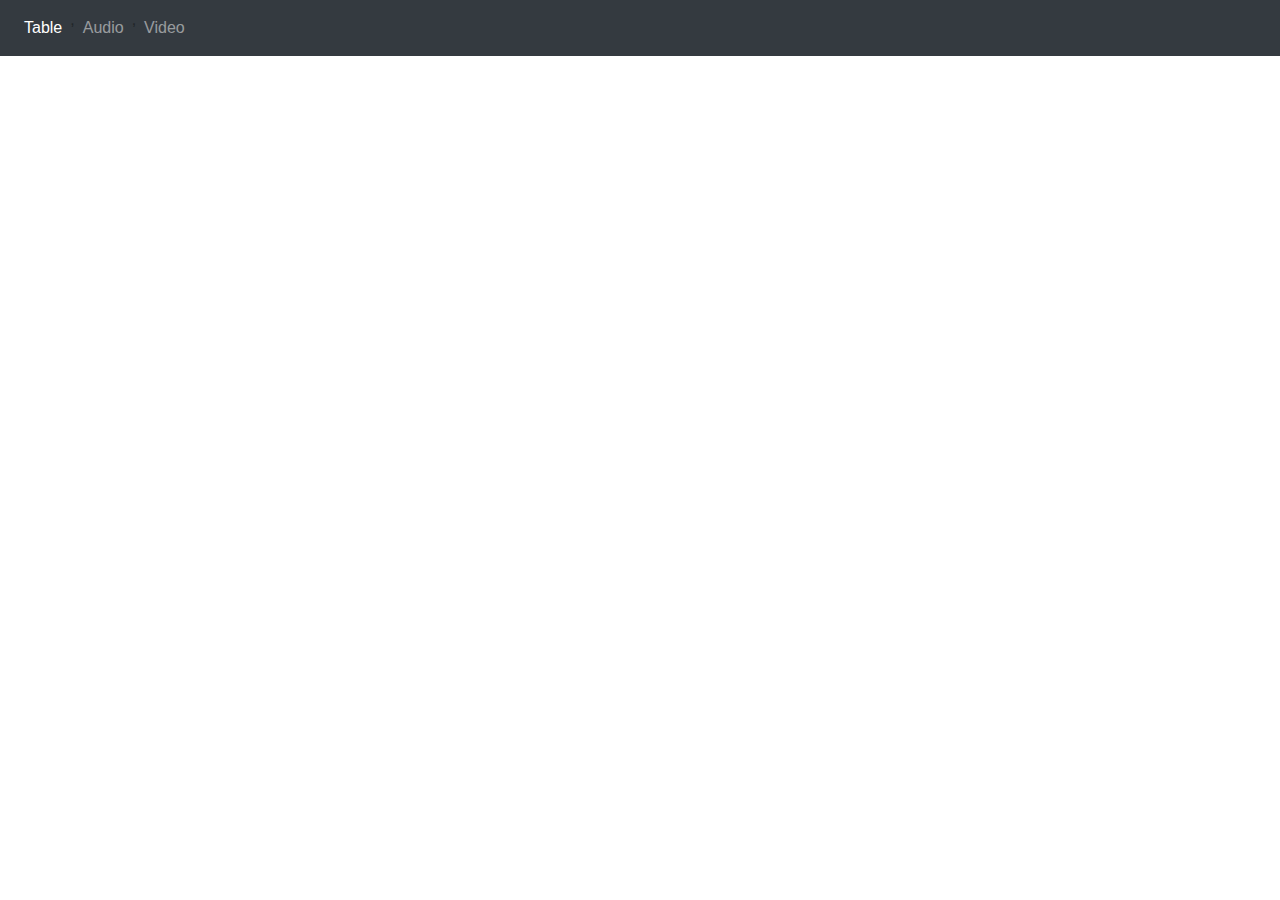
==== index.html @ 00e27098 "Init" ====
<!DOCTYPE html>
<html>
    
<head>
    <meta charset="UTF-8">
    <meta name="viewport" content="width=device-width, initial-scale=1.0">
    <meta http-equiv="X-UA-Compatible" content="ie=edge">
    <link rel="stylesheet" href="https://maxcdn.bootstrapcdn.com/bootstrap/4.0.0/css/bootstrap.min.css" integrity="sha384-Gn5384xqQ1aoWXA+058RXPxPg6fy4IWvTNh0E263XmFcJlSAwiGgFAW/dAiS6JXm" crossorigin="anonymous">
    <title>NiketaScript</title>
</head>
<body>
<div id="navbar-table"></div>
<div id="table"></div>
    <script src="scripts/navbar.js"></script>
</body>
</html>
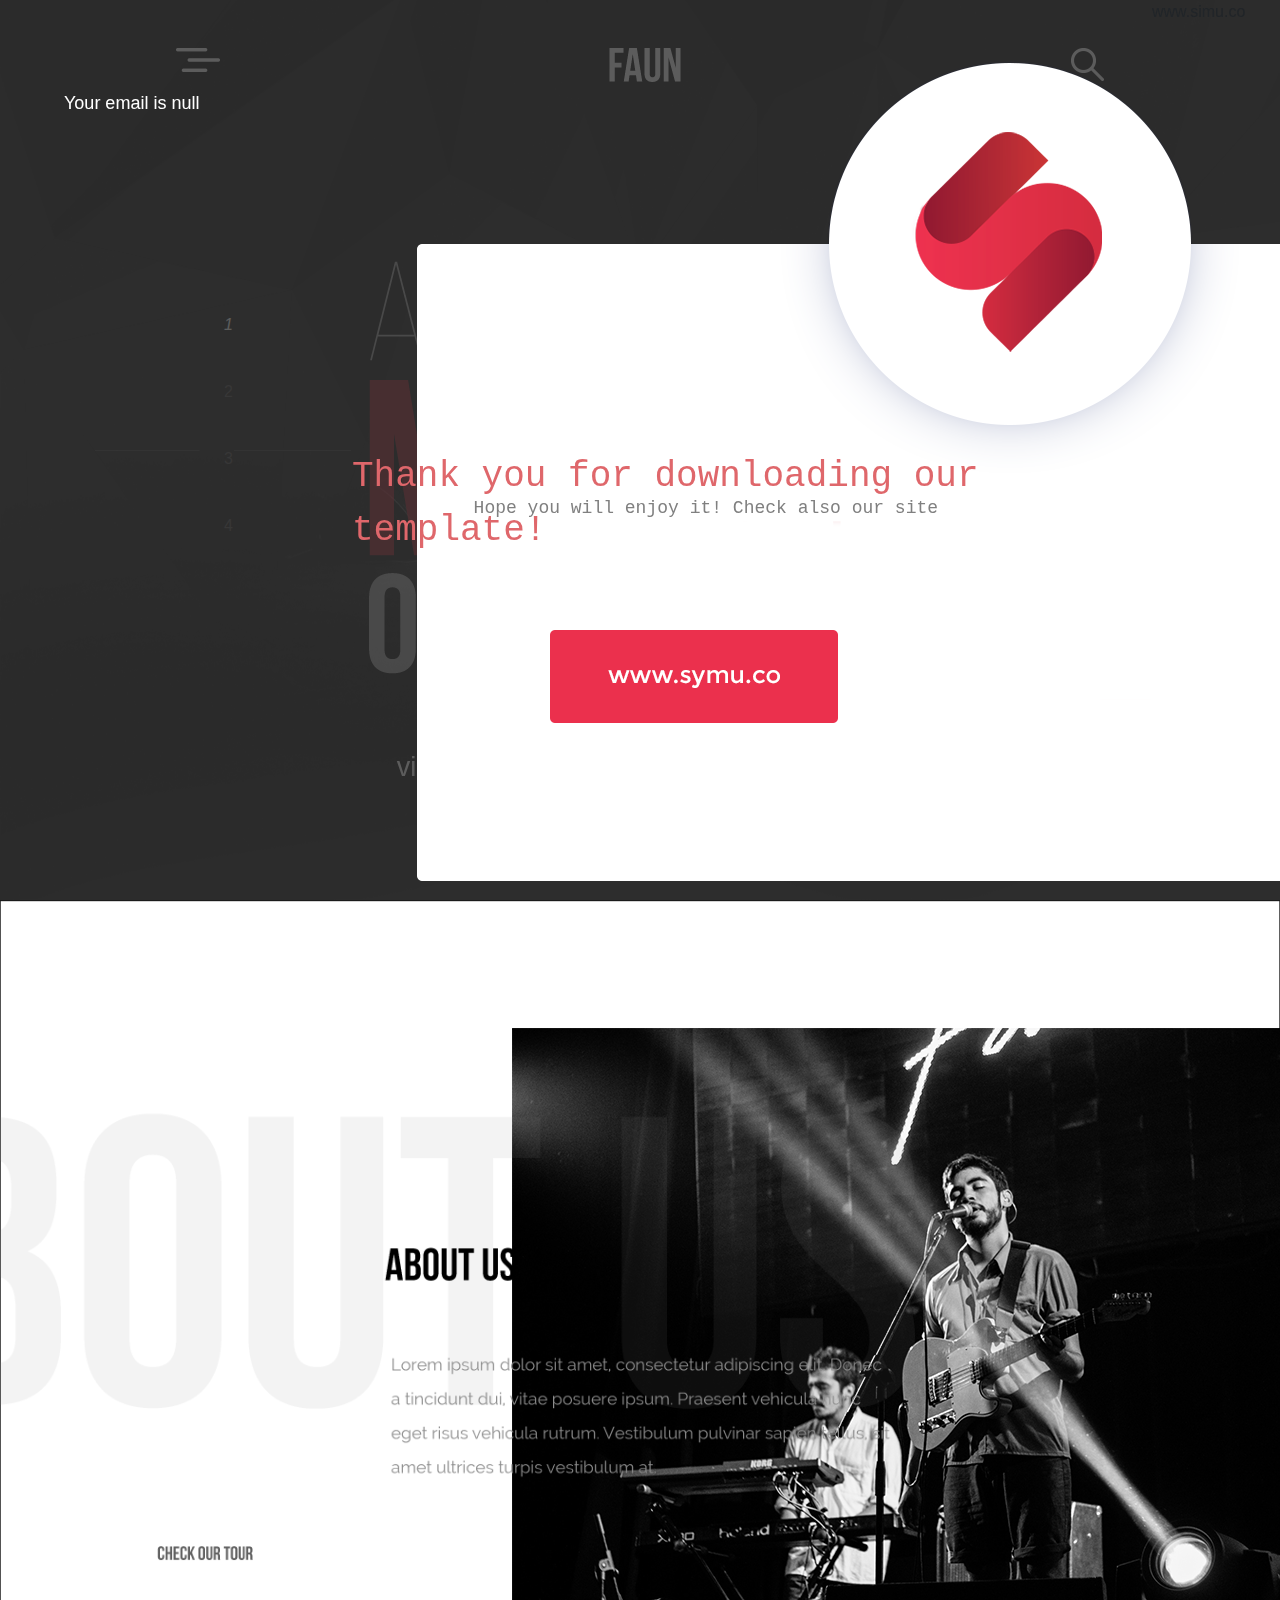
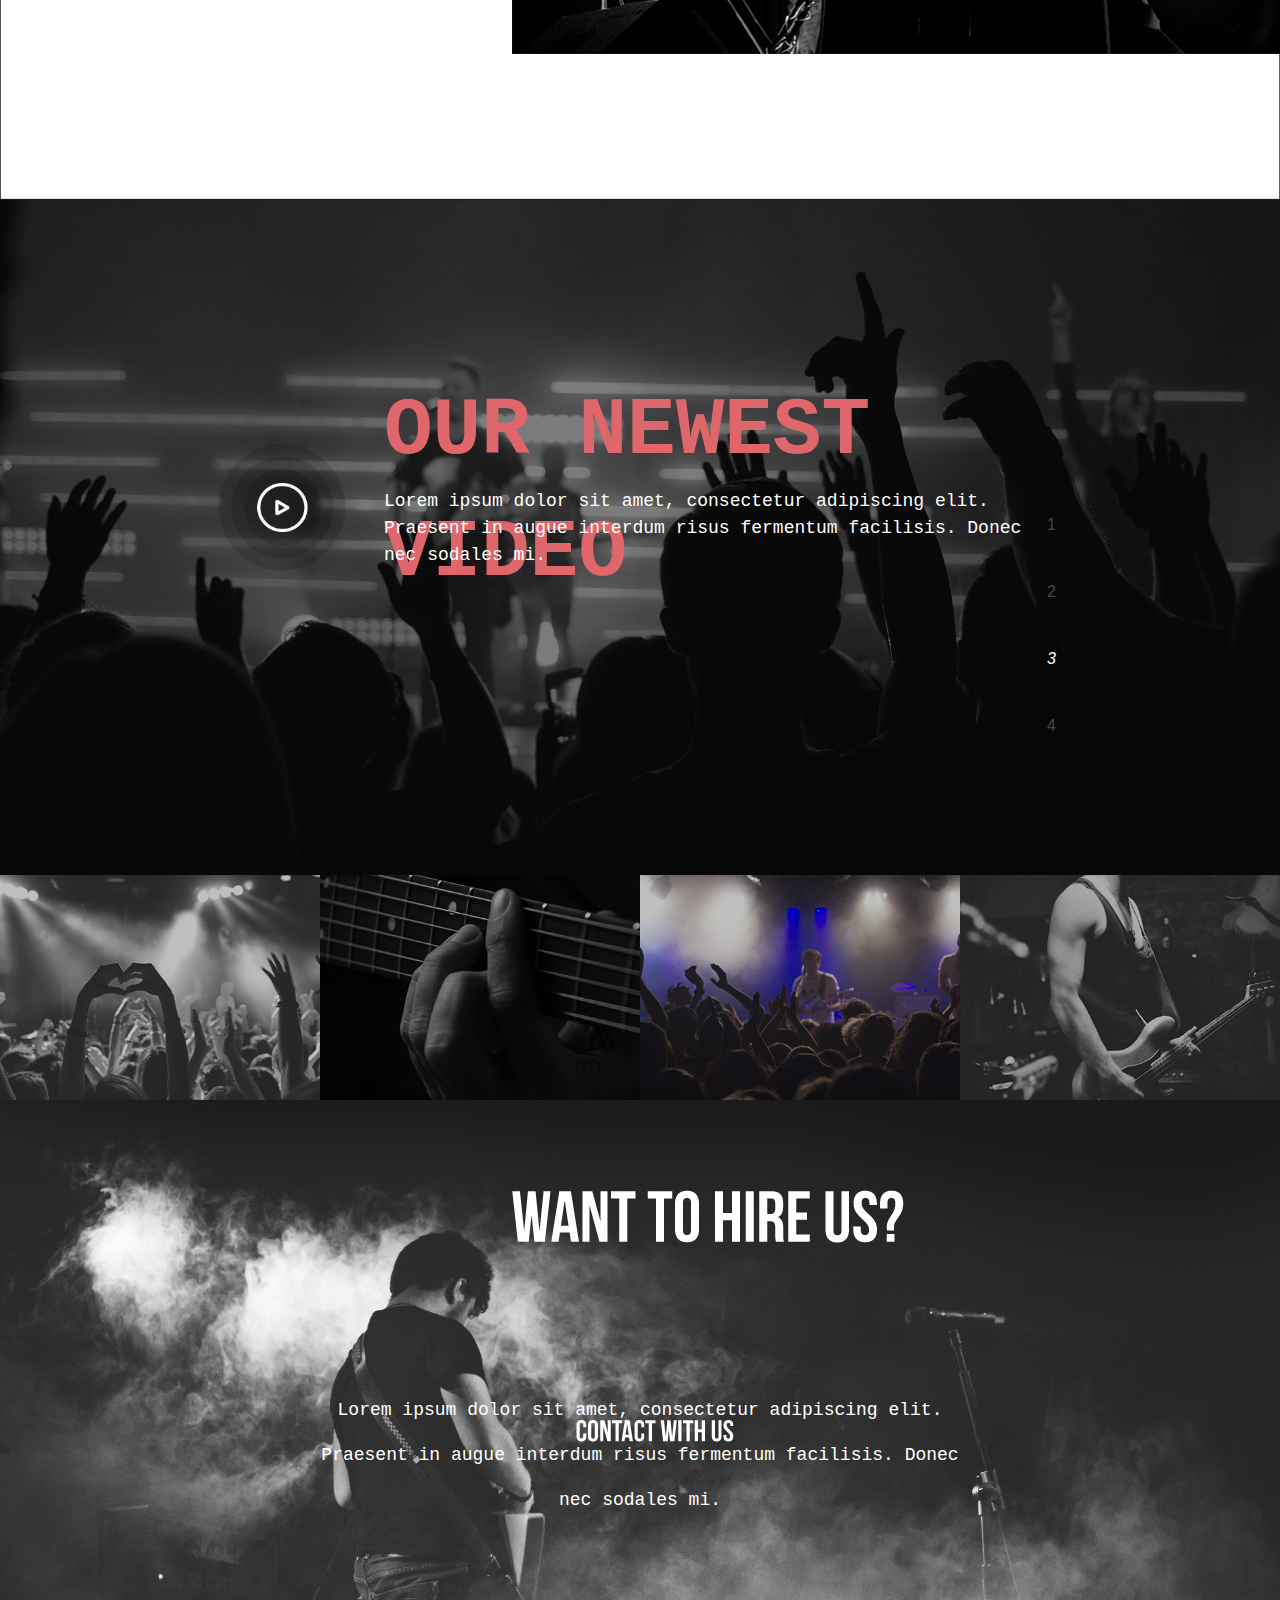
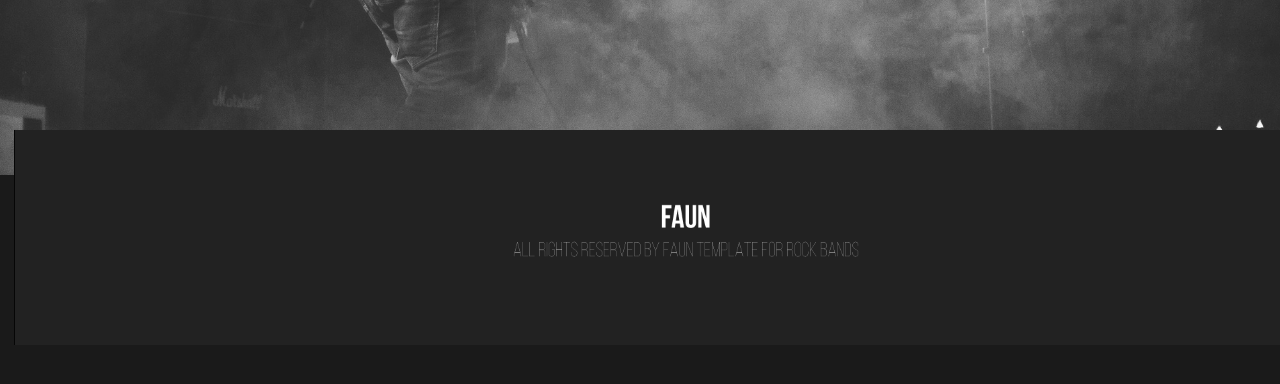
==== commit 68ef2e0a: "Initial2" ====
--- a/index.html
+++ b/index.html
@@ -6,11 +6,130 @@
     <meta name="viewport" content="width=device-width, initial-scale=1.0">
     <meta http-equiv="X-UA-Compatible" content="ie=edge">
     <link rel="stylesheet" href="https://maxcdn.bootstrapcdn.com/bootstrap/4.0.0/css/bootstrap.min.css" integrity="sha384-Gn5384xqQ1aoWXA+058RXPxPg6fy4IWvTNh0E263XmFcJlSAwiGgFAW/dAiS6JXm" crossorigin="anonymous">
+    <link rel="stylesheet" href="styles/base.css">
     <title>NiketaScript</title>
-</head>
-<body>
-<div id="navbar-table"></div>
-<div id="table"></div>
-    <script src="scripts/navbar.js"></script>
+  </head>
+  <body>
+    <div id="nav_one"></div>
+    <div></div>
+    <div class="grid">
+      <div id="your_email" class="c2"></div>
+
+          <!-- TOP -->
+        <!-- Notation style : 
+          image id, src
+                class, events, styles-->
+                 <div class="overlapper c2 modal-backdrop" id="overlapper">
+          <div class="grid"> 
+          <img src="static/top_message.png"
+              class="top-message c2">
+              <p class="c2 red_small">
+                Thank you for downloading our template!
+              </p>
+              <p class="c2 grey-smaller ">
+                Hope you will enjoy it! Check also our site
+              </p>
+              <img src="static/button-red.png"
+              class="c2 red-button"
+              onclick="drop()">www.simu.co</button>
+
+            </div>
+        </div> 
+
+<!-- FORM BEGIN -->
+
+        <div class="overlapper modal-backdrop" id="overlapper-hider" style="display: none;"  >
+            <form name="emailform" id="overlapper-form">
+              <div class="grid"> 
+                <img src="static/top_message.png"
+              class="top-message c2">
+                <input type="text" class="form-control c2" placeholder="Input your email here to recieve further data"
+                aria-label="Emal" aria-describedby="basic-addon1">
+                <button type="button" type="submit" onclick="submForm()" class="c2 submit btn btn-success">Success</button>
+            </div>
+      </form>
+
+<!-- FORM END -->
+
+      <!-- TOP SLIDE -->
+      
+        </div>
+          <div class="d-flex justify-content-between c2 bright over" style="margin-left: 10vw;">
+            <img src="./static/top/intell.png" 
+              height="24" width="44" class="mx-5 my-5" >
+            <img src="./static/top/faun.png" 
+              height="34" width="72" class="mx-5 my-5" >
+            <img src="./static/top/search.png" 
+              height="33" width="33" class="mx-5 my-5">
+          </div>
+          <img src="static/top/text_1.png"
+            class="c2 central_text_image over bright opac_6">
+          <img src="static/top/3_bar.png"
+            class="c2 bar">
+          <p class="c2 over button-img bright_150" onclick="show()
+            "> view more </p>
+
+          <img  id="#top" src="static/top/photo.png"
+            class="c2 full bright opac_8">
+          <img src="static/top/bg2.png" 
+            class="c2 full bright opac_3">
+            
+
+          <!-- ABOUT US -->
+
+      <div class="c4" id="about_us">
+          <img src="static/about_us/bg.png">
+      </div>
+      <img src="static/about_us/text/abt.png"
+          class="c3 abt_text">
+      <img src="static/about_us/butt_onn.png"
+          class="c3 second_button" onclick="show()" over style="z-index: 3;">
+      <img src="static/about_us/photo.png"
+            class="c3 mt-40 that_guy_photo">
+
+
+          <!-- OUR NEW VID -->
+
+
+        <div id="nav_two" class="c5"></div>
+        <img id="our_new_vid"
+            src="static/our_new_vid/new_vid_top.png"
+            class="tp c5"  >
+        <img src="static/our_new_vid/player.png"
+            class="c5 player">
+        <p class="c5 new_vid_text over">
+          <b> OUR NEWEST VIDEO </b>
+        </p>
+        <p class="c5 lower_paragraph over">
+          Lorem ipsum dolor sit amet, consectetur adipiscing elit. Praesent in augue interdum risus fermentum facilisis. Donec nec sodales mi. 
+        </p>
+        <div class="flex c5 four_images dark">
+          <img src="static/our_new_vid/1.png" class="small_square_image c5" >
+          <img src="static/our_new_vid/2.png" class="small_square_image c5" >
+          <img src="static/our_new_vid/3.png" class="small_square_image c5" >
+          <img src="static/our_new_vid/4.png" class="small_square_image c5" >
+        </div>
+
+
+          <!-- BOTTOM -->
+
+        <img id="bottom" src="static/bottom/bottom_photo.png"
+            class="bottom_top c6" >
+        <img src="static/bottom/footer.png"
+            class="footer c6" >
+        <p class="c6 over bottom_text">
+            Lorem ipsum dolor sit amet, consectetur adipiscing elit. Praesent in augue interdum risus fermentum facilisis. Donec nec sodales mi. 
+        </p>
+        <img src="static/bottom/want_to_hire.png"
+            class="c6 want_to_hire"    
+            >
+        <img src="static/bottom/contact_with.png"
+            class="c6 button_bottom over"
+            onclick="show()">
+            
+      </div>
+    </div>
+    <script src="scripts/scripts.js"></script>
+
 </body>
 </html>
--- a/styles/base.css
+++ b/styles/base.css
@@ -0,0 +1,313 @@
+body {
+    background-color: #1a1a1a;
+    overflow-x: hidden;
+}
+a:hover
+{
+    color: rgb(240, 209, 209);
+}
+.navbar_rock
+{
+    background-color: none;
+    margin-top: 30vh;
+    position: absolute;
+    z-index: 3;
+    color: aliceblue;
+}
+.leftie
+{
+    left: 15vw;
+}
+.rightie
+{
+    right: 15vw;
+}
+.activ
+{
+    color: white;
+    font-style: oblique;
+}
+a
+{
+    background-color: none;
+    color: #494646;
+    margin-top: 3vh;
+}
+.flex
+{
+    display: flex;
+}
+.grid {
+    display: grid;
+    height: 100vh;
+    width:  90vw;
+	grid-template-columns: 20% 20% 20% 20% 20% 100% 100% 100% 100%;
+    grid-template-rows:  100% 100% 100% 100%;
+}
+.grid > .c2  {
+    grid-column: 1 / 6; grid-row: 1 / 1;
+}
+.grid > .c3 {
+    grid-column: 1 / 4; grid-row: 2 / 3;
+}
+.abt_text
+{
+    position: relative;
+    margin-top: 20vh;
+    left: -27vw;
+    object-fit: fill;
+    transform: scale(0.95);
+             /* IE6–IE9 */
+             filter: progid:DXImageTransform.Microsoft.Matrix(M11=0.9999619230641713,
+             M12=-0.008726535498373935,
+             M21=0.008726535498373935,
+             M22=0.9999619230641713,
+             SizingMethod='auto expand');
+}
+.that_guy_photo
+{
+    margin-top: 10vw;
+    margin-left: 40vw;
+}
+.grid > .c4  {
+    grid-column: 1 / 5; grid-row: 2 / 2;
+}
+.c4 > img 
+{
+    width: 100vw;
+    height: 100vh;
+}
+.grid > .c5 
+{
+    grid-column: 1 / 5;
+    grid-row: 3 / 3;
+}
+.tp
+{
+    filter: brightness(50%);
+    object-fit: cover;
+    height: 75vh;
+    width: 100vw;
+}
+.four_images
+{
+    margin-top: 75vh;
+    width: 100vw;
+}
+.small_square_image
+{
+    object-fit: cover;
+    height: 25vh;
+    width: 25vw;
+}
+.c6 
+{
+    grid-column: 1 / 5;
+    grid-row: 4 / 4;
+}
+.full
+{
+    width:100vw;
+    height: 100vh;
+    overflow:hidden;
+}
+.bright_150
+{
+    filter: brightness(150%);
+}
+.opac_3
+{
+    opacity: 0.3;
+}
+.opac_6
+{
+    opacity: 0.6;
+}
+.opac_8
+{
+    opacity: 0.8;
+}
+.central_text_image
+{
+    margin-top: calc(50vh - 21vh);
+    margin-left: calc(50vw - 22vw);
+}
+.bar
+{
+    margin-top: 50vh;
+    margin-left: 7.4vw;
+    object-fit: cover;
+    width: 20vw;
+}
+.button-img
+{
+    margin-top: 83vh;
+    margin-left: 31vw;
+    width: 12vw;
+    z-index: 3;
+    font-size: 3vh;
+    color: #ffffff;
+}
+.second_button
+{
+    margin-top: 70vh;
+    margin-left: 10vw;
+    width: 12vw;
+}
+.second_button:hover,
+.button-img:hover,
+.button_bottom:hover,
+.red_button:hover
+{
+    filter: brightness(75%);
+}
+.player
+{
+    width: 10vw;
+    margin-top: 27vh;
+    margin-left: 17vw;
+    filter: brightness(100%);
+}
+.new_vid_text
+{
+    margin-top: 19vh;
+    margin-left: 30vw;
+    width: 50vw;
+    color: #df676b;
+    font-size: 9vh;
+    font-family: monospace;
+}
+.red_small
+{
+    margin-top: 50vh;
+    margin-left: 27.5vw;
+    width: 50vw;
+    color: #df676b;
+    font-size: 4vh;
+    font-family: monospace;
+    z-index: 6;
+}
+.grey-smaller
+{
+    margin-top: 55vh;
+    margin-left: 37vw;
+    width: 50vw;
+    color: grey;
+    font-size: 2vh;
+    font-family: monospace;
+    z-index: 6;
+}
+.lower_paragraph
+{
+    margin-top: 32vh;
+    margin-left: 30vw;
+    width: 50vw;
+    color: #ffffff;
+    line-height: 3vh;
+    font-size: 2vh;
+    font-family: monospace;
+}
+.dark
+{
+    filter: brightness(75%);
+}
+.footer
+{
+        margin-top: 70vh;
+        justify-self: center;
+        margin-left: 50vh;
+        width: 105vw;
+}
+.bottom_top
+{
+    object-fit: cover;
+    width: 100vw;
+    height: 75vh;
+}
+.want_to_hire
+{
+    margin-top: 10vh;
+    margin-left: calc(50vw - 10vw);
+}
+.bottom_text
+{
+    margin-top: 32vh;
+    margin-left: 25vw;
+    width: 50vw;
+    color: #ffffff;
+    line-height: 3vh;
+    font-size: 2vh;
+    font-family: monospace;
+    width: 50vw;
+    line-height: 5vh;
+    text-align: center;
+}
+.button_bottom
+{
+    margin-left: calc(50vw - 5vw);
+    margin-top: calc(50vw - 25vw);
+}
+.intell
+{
+    margin-left: 10vw;  
+    margin-top: 5vh;
+}
+.faun
+{
+    margin-left: calc( 50vw - 10vw ); 
+}
+.overlapper
+{
+    z-index: 5;
+    position: fixed;
+}
+.top-message
+{
+    margin-left: 7.5vw;
+}
+.modal-backdrop {
+    background-color:rgba(51, 51, 51, 0.8);
+  }
+.red-button
+{
+    margin-left: 43vw;
+    margin-top: 70vh;
+    z-index: 7;
+}
+.form-control
+{
+    z-index: 12;
+    margin-left: 25vw;
+    margin-top: 60vh;
+    height: 5vh;
+    width: 40vw;
+}
+.submit
+{
+    width: 10vw;
+    height: 5vh;
+    margin-top: 75vh;
+    margin-left: 30vw;
+}
+.email_text
+{
+    margin-left: 5vw;
+    z-index: 12;
+    margin-top: 10vh;
+    color: white;
+    filter: brightness(200%);
+    font-size: 2vh;
+    position: fixed;
+}
+.form-message
+{
+    z-index: 10;
+}
+.z_3
+{
+    z-index: 3;
+}
+.over
+{
+    z-index: 1;
+}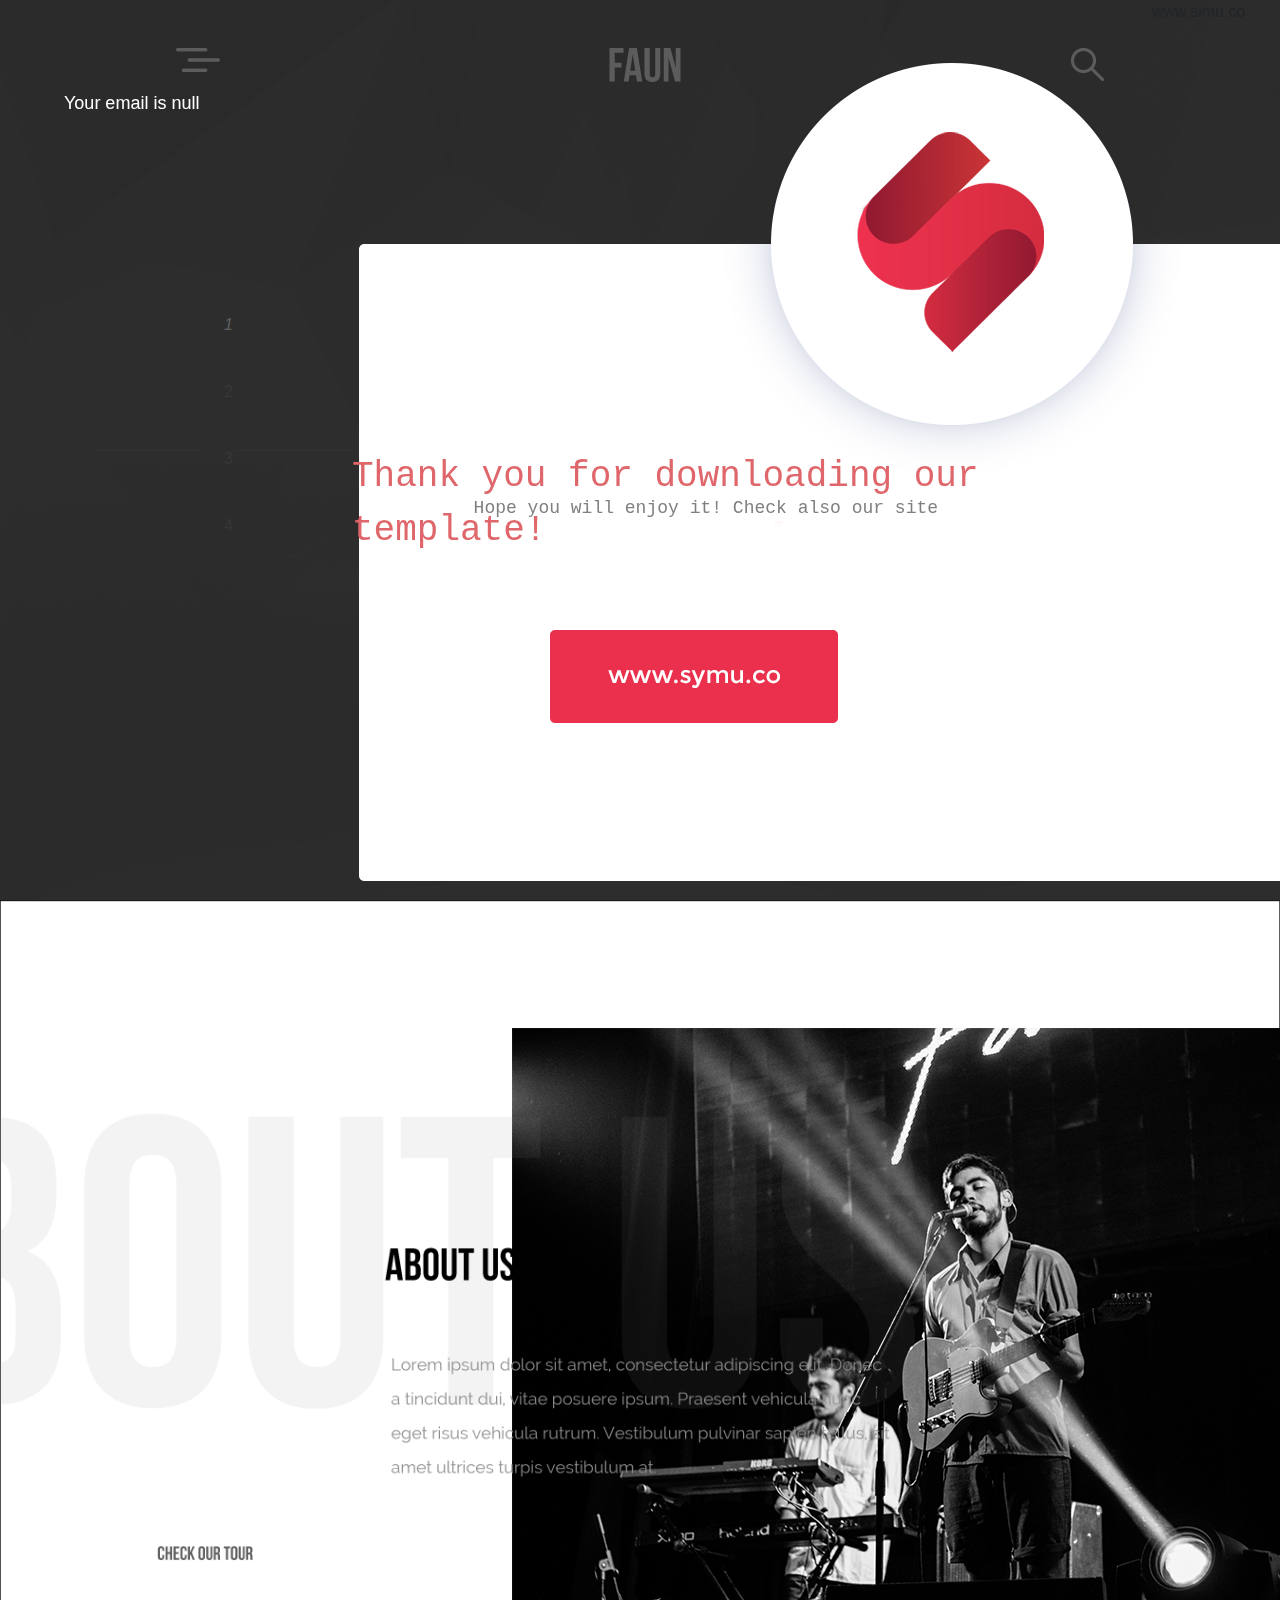
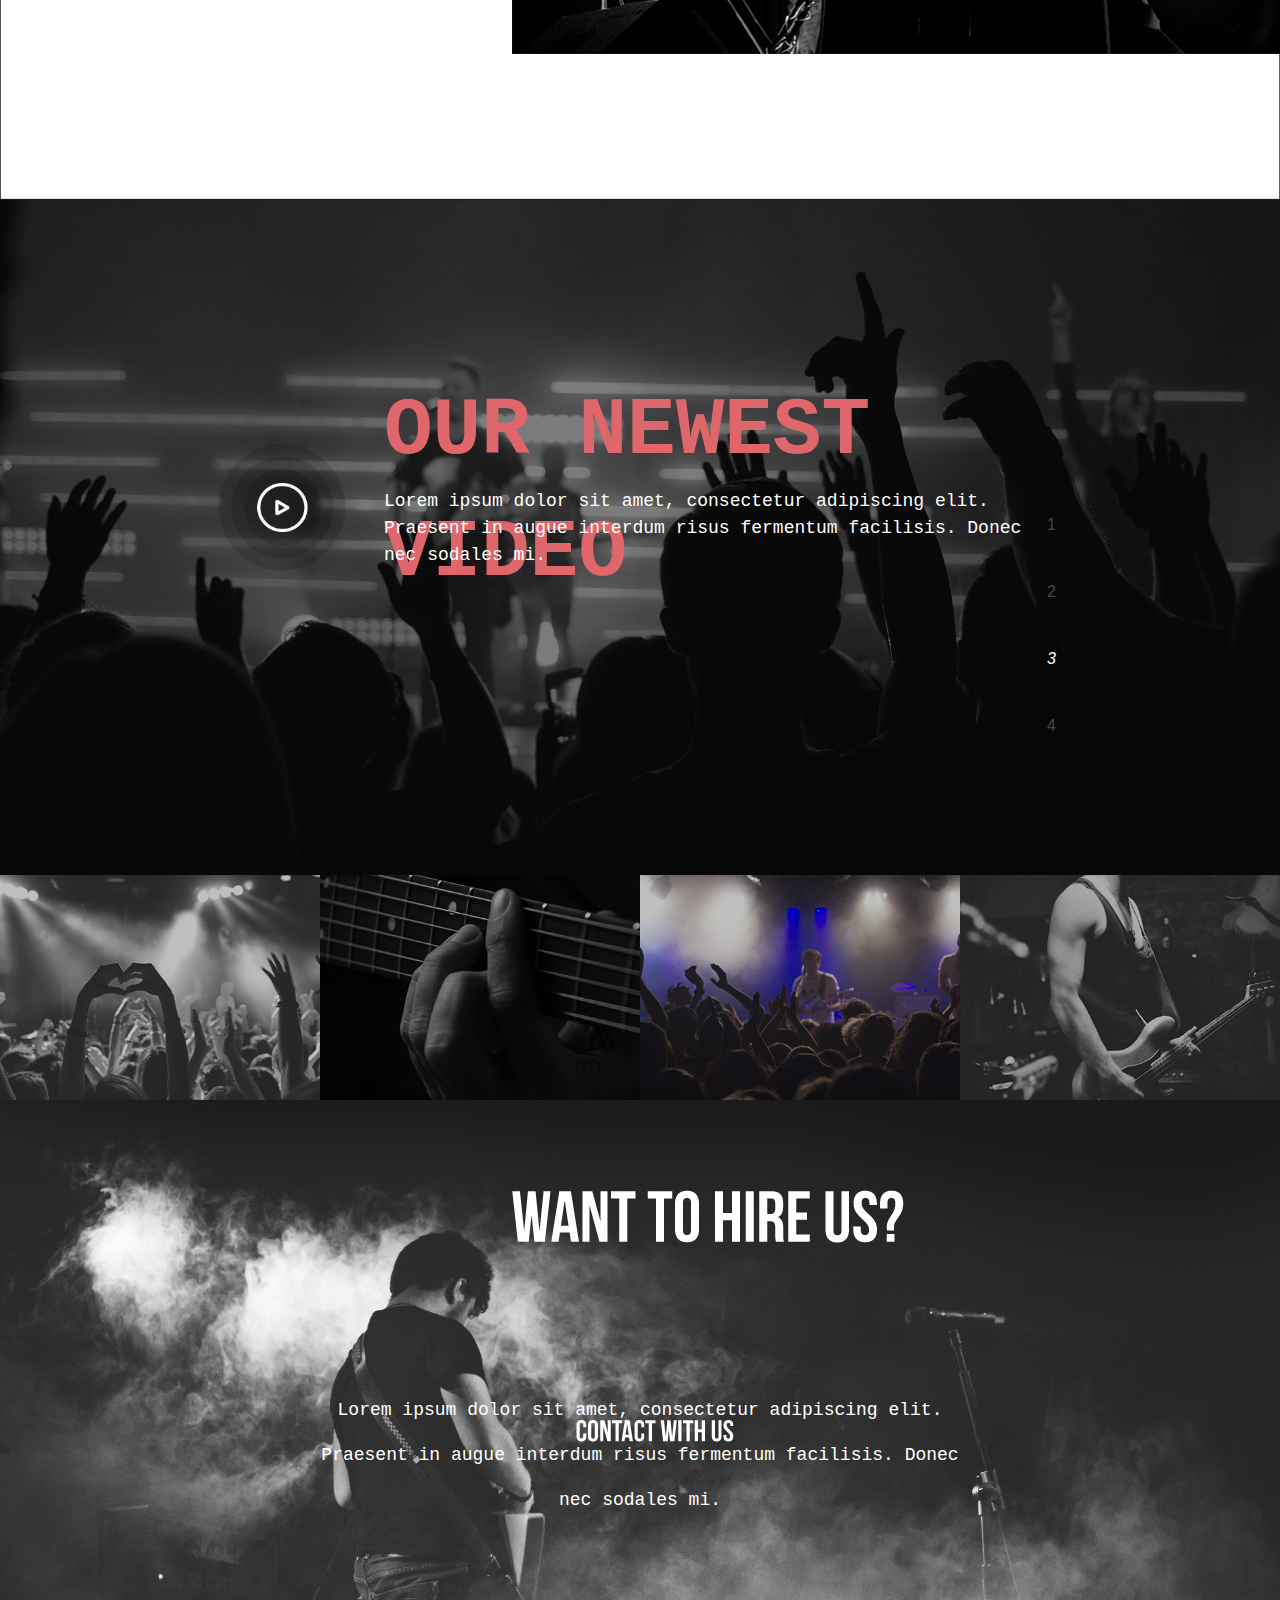
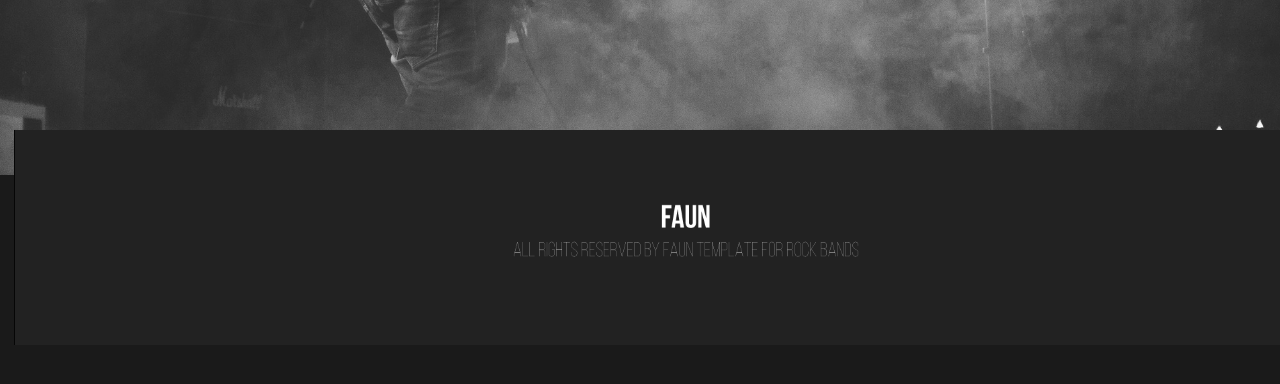
==== commit 1db1aa5a: "F" ====
--- a/index.html
+++ b/index.html
@@ -43,9 +43,9 @@
               <div class="grid"> 
                 <img src="static/top_message.png"
               class="top-message c2">
-                <input type="text" class="form-control c2" placeholder="Input your email here to recieve further data"
+                <input type="text" class="form-control c2" placeholder="Input your email here to recieve further data" id="inputter" value=""
                 aria-label="Emal" aria-describedby="basic-addon1">
-                <button type="button" type="submit" onclick="submForm()" class="c2 submit btn btn-success">Success</button>
+                <button type="button" type="submit" onclick="submForm()" class="c2 submit btn btn-success">Sumbit</button>
             </div>
       </form>
 
--- a/styles/base.css
+++ b/styles/base.css
@@ -263,7 +263,7 @@
 }
 .top-message
 {
-    margin-left: 7.5vw;
+    margin-left: 3vw;
 }
 .modal-backdrop {
     background-color:rgba(51, 51, 51, 0.8);
@@ -310,4 +310,8 @@
 .over
 {
     z-index: 1;
+}
+.inputter
+{
+    margin-left: auto;
 }